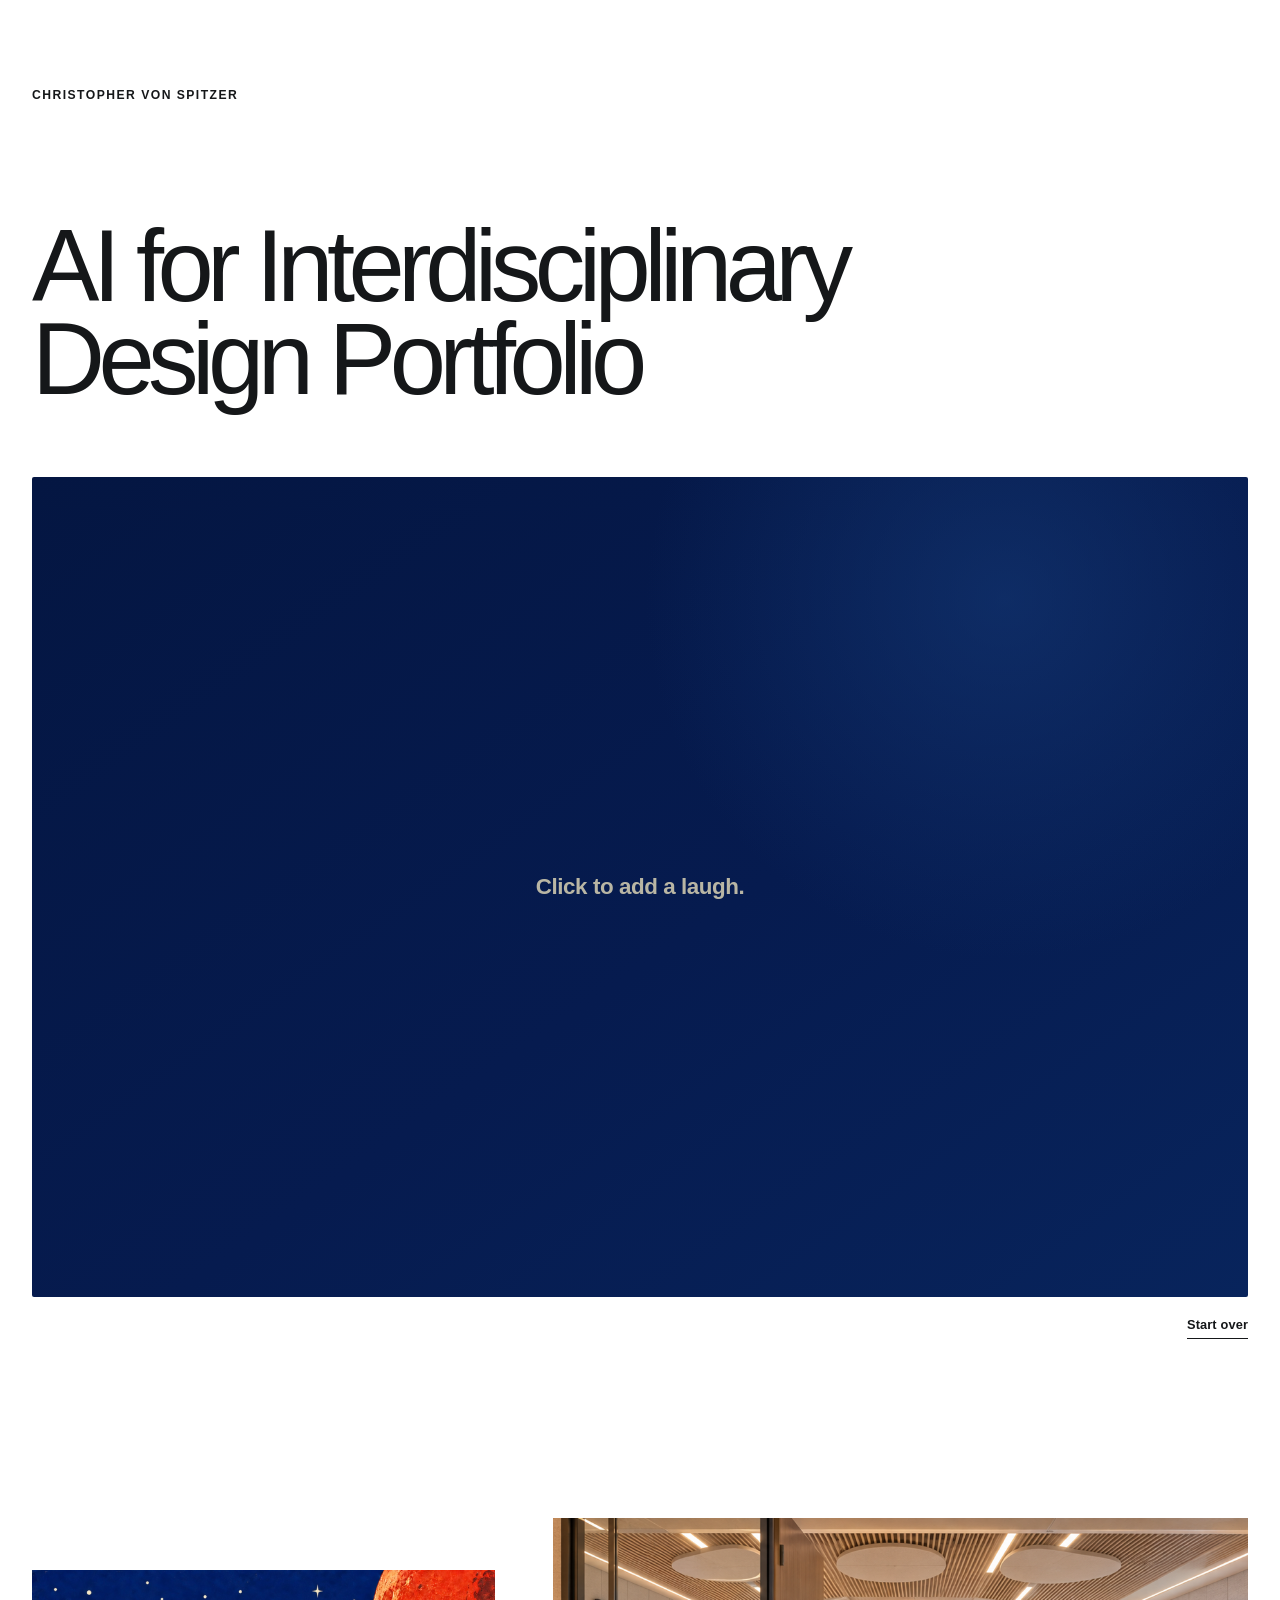
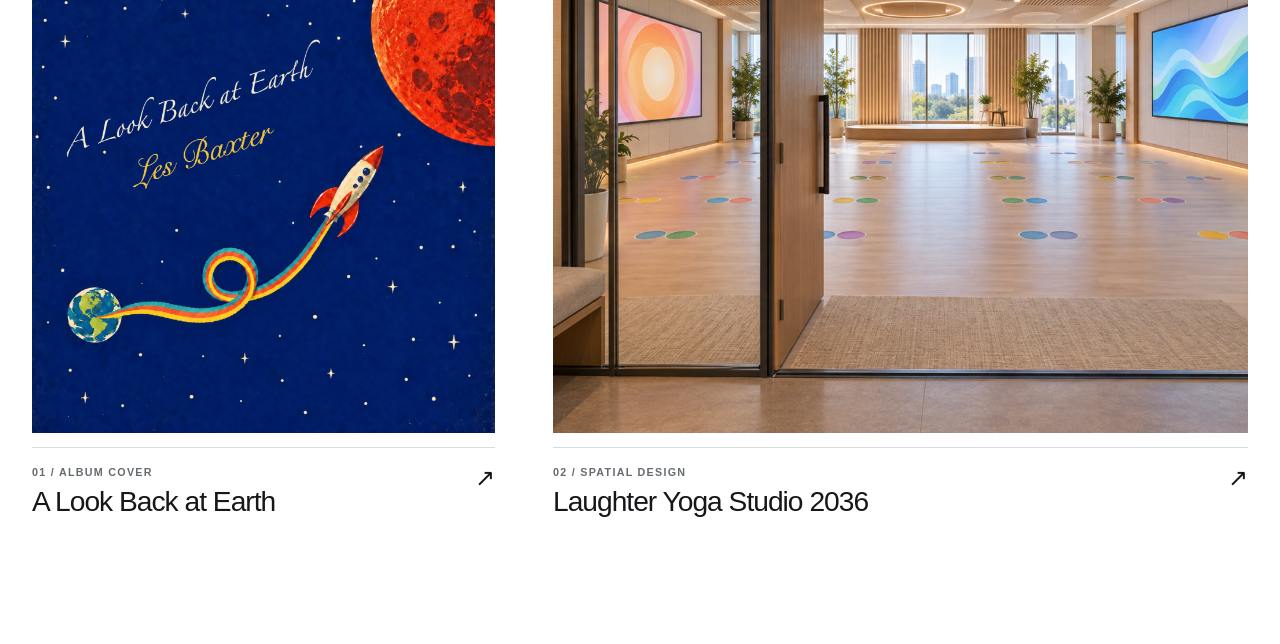
==== index.html @ 54fbd5b5 "Publish interdisciplinary design portfolio" ====
<!doctype html>
<html lang="en">
  <head>
    <meta charset="UTF-8" />
    <meta name="viewport" content="width=device-width, initial-scale=1" />
    <meta
      name="description"
      content="AI for Interdisciplinary Design Portfolio by Christopher von Spitzer"
    />
    <title>AI for Interdisciplinary Design Portfolio — Christopher von Spitzer</title>
    <link rel="stylesheet" href="assets/css/styles.css" />
  </head>
  <body>
    <main>
      <header class="masthead page-shell">
        <p class="eyebrow">Christopher von Spitzer</p>
        <h1>AI for Interdisciplinary<br />Design Portfolio</h1>
      </header>

      <section class="ribbon-section page-shell" aria-label="Interactive laughter field">
        <div
          class="ribbon-field"
          id="ribbon-field"
          role="button"
          tabindex="0"
          aria-label="Interactive laughter field. Click, tap, or press Enter to add a laugh."
        >
          <canvas id="ribbon-canvas"></canvas>
          <p class="field-hint">Click to add a laugh.</p>
        </div>
        <button class="start-over" id="start-over" type="button">Start over</button>
      </section>

      <section class="projects page-shell" aria-label="Projects">
        <div class="project-grid">
          <a class="project-card project-card--cover" href="album.html">
            <div class="project-image project-image--cover">
              <picture>
                <source srcset="assets/images/final_cover_album-web.jpg" type="image/jpeg" />
                <img
                  src="assets/images/final_cover_album.png"
                  alt="Album cover with angled title lettering following a retro rocket’s looping path from Earth"
                />
              </picture>
            </div>
            <div class="project-meta">
              <div>
                <p class="project-number">01 / Album cover</p>
                <h3>A Look Back at Earth</h3>
              </div>
              <span class="project-arrow" aria-hidden="true">↗</span>
            </div>
          </a>

          <a class="project-card project-card--studio" href="studio.html">
            <div class="project-image project-image--studio">
              <img
                src="assets/images/original-preview.png"
                alt="Concept image of a bright, plant-filled laughter yoga studio"
              />
            </div>
            <div class="project-meta">
              <div>
                <p class="project-number">02 / Spatial design</p>
                <h3>Laughter Yoga Studio 2036</h3>
              </div>
              <span class="project-arrow" aria-hidden="true">↗</span>
            </div>
          </a>
        </div>
      </section>
    </main>

    <script src="assets/js/ribbons.js"></script>
  </body>
</html>
---- assets/css/styles.css ----
:root {
  color-scheme: light;
  --ink: #151719;
  --muted: #666b70;
  --paper: #ffffff;
  --line: #d9dcdf;
  --navy: #061b4f;
  --cream: #fff3c6;
  --turquoise: #36c6c6;
  --coral: #ff624d;
  --yellow: #ffd91c;
  --page: min(1480px, calc(100vw - 64px));
}

* {
  box-sizing: border-box;
}

html {
  scroll-behavior: smooth;
}

body {
  margin: 0;
  background: var(--paper);
  color: var(--ink);
  font-family: Inter, ui-sans-serif, -apple-system, BlinkMacSystemFont, "Segoe UI", sans-serif;
  -webkit-font-smoothing: antialiased;
}

img {
  display: block;
  max-width: 100%;
}

a {
  color: inherit;
}

.page-shell {
  width: var(--page);
  margin-inline: auto;
}

.masthead {
  min-height: 53vh;
  padding-block: clamp(40px, 7vw, 88px) 72px;
  display: flex;
  flex-direction: column;
  justify-content: space-between;
}

.eyebrow,
.project-number {
  margin: 0;
  font-size: 0.76rem;
  font-weight: 680;
  letter-spacing: 0.12em;
  line-height: 1.2;
  text-transform: uppercase;
}

h1,
h2,
h3,
p {
  text-wrap: balance;
}

h1 {
  max-width: 1100px;
  margin: 0;
  font-size: clamp(3.3rem, 7.9vw, 8rem);
  font-weight: 530;
  letter-spacing: -0.065em;
  line-height: 0.92;
}

.ribbon-section {
  padding-bottom: clamp(110px, 14vw, 210px);
}

.section-heading {
  display: flex;
  align-items: end;
  justify-content: space-between;
  gap: 32px;
  margin-bottom: 22px;
}

.section-heading h2 {
  margin: 0;
  font-size: clamp(1.45rem, 2.8vw, 2.4rem);
  font-weight: 520;
  letter-spacing: -0.035em;
  line-height: 1.05;
}

.section-heading > p:not(.eyebrow) {
  margin: 0;
  color: var(--muted);
  font-size: 0.88rem;
}

.ribbon-field {
  position: relative;
  height: clamp(500px, 66vw, 820px);
  overflow: hidden;
  border-radius: 2px;
  background:
    radial-gradient(circle at 80% 15%, rgb(19 54 114 / 65%), transparent 30%),
    linear-gradient(145deg, #041642, var(--navy) 55%, #08245c);
  cursor: crosshair;
  isolation: isolate;
  touch-action: manipulation;
}

.ribbon-field:focus-visible {
  outline: 3px solid var(--coral);
  outline-offset: 5px;
}

#ribbon-canvas {
  width: 100%;
  height: 100%;
}

.field-hint {
  position: absolute;
  inset: 50% auto auto 50%;
  z-index: -1;
  margin: 0;
  color: rgb(255 243 198 / 72%);
  font-size: clamp(1rem, 1.8vw, 1.4rem);
  font-weight: 650;
  letter-spacing: -0.02em;
  transform: translate(-50%, -50%);
  transition: opacity 240ms ease;
}

.ribbon-field.has-content .field-hint {
  opacity: 0;
}

.start-over {
  appearance: none;
  display: block;
  width: max-content;
  margin: 14px 0 0 auto;
  padding: 6px 0;
  border: 0;
  border-bottom: 1px solid currentColor;
  border-radius: 0;
  background: transparent;
  color: var(--ink);
  font: inherit;
  font-size: 0.8rem;
  font-weight: 650;
  letter-spacing: 0.01em;
  cursor: pointer;
}

.start-over:hover {
  color: var(--coral);
}

.start-over:focus-visible {
  outline: 3px solid var(--coral);
  outline-offset: 4px;
}

.projects {
  padding-bottom: clamp(80px, 10vw, 140px);
}

.project-grid {
  display: grid;
  grid-template-columns: minmax(0, 0.8fr) minmax(0, 1.2fr);
  gap: clamp(28px, 4.5vw, 72px);
  align-items: end;
}

.project-card {
  text-decoration: none;
}

.project-image {
  overflow: hidden;
  background: #eceef0;
}

.project-image img {
  width: 100%;
  height: 100%;
  object-fit: cover;
  transition: transform 600ms cubic-bezier(0.22, 1, 0.36, 1);
}

.project-image picture {
  display: block;
  width: 100%;
  height: 100%;
}

.project-image--cover {
  aspect-ratio: 1 / 1;
}

.project-image--cover img {
  object-fit: contain;
  object-position: center;
}

.project-image--studio {
  aspect-ratio: 1.35 / 1;
}

.project-card:hover .project-image img,
.project-card:focus-visible .project-image img {
  transform: scale(1.025);
}

.project-card:focus-visible {
  outline: 3px solid var(--navy);
  outline-offset: 6px;
}

.project-meta {
  display: flex;
  justify-content: space-between;
  gap: 24px;
  padding-top: 18px;
  border-top: 1px solid var(--line);
  margin-top: 14px;
}

.project-number {
  margin-bottom: 8px;
  color: var(--muted);
  font-size: 0.67rem;
}

.project-meta h3 {
  margin: 0;
  font-size: clamp(1.25rem, 2.2vw, 2rem);
  font-weight: 520;
  letter-spacing: -0.035em;
  line-height: 1.05;
}

.project-arrow {
  font-size: 1.5rem;
  line-height: 1;
  transition: transform 220ms ease;
}

.project-card:hover .project-arrow,
.project-card:focus-visible .project-arrow {
  transform: translate(3px, -3px);
}

@media (max-width: 760px) {
  :root {
    --page: calc(100vw - 32px);
  }

  .masthead {
    min-height: 46vh;
    padding-bottom: 48px;
  }

  h1 {
    font-size: clamp(3rem, 15vw, 5rem);
  }

  .section-heading {
    display: block;
  }

  .section-heading > p:not(.eyebrow) {
    margin-top: 7px;
  }

  .ribbon-field {
    height: 67vh;
    min-height: 480px;
  }

  .project-grid {
    grid-template-columns: 1fr;
    gap: 56px;
  }

  .project-image--cover {
    aspect-ratio: 1 / 1;
  }

  .project-image--studio {
    aspect-ratio: 1.15 / 1;
  }
}

@media (prefers-reduced-motion: reduce) {
  html {
    scroll-behavior: auto;
  }

  .project-image img,
  .project-arrow,
  .field-hint {
    transition: none;
  }
}

/* Project pages */
.project-page {
  min-height: 100vh;
}

.site-nav {
  display: flex;
  align-items: center;
  justify-content: space-between;
  gap: 32px;
  padding-block: 28px;
  border-bottom: 1px solid var(--line);
  font-size: 0.78rem;
  font-weight: 680;
  letter-spacing: 0.045em;
}

.site-nav a,
.project-footer a {
  text-decoration: none;
}

.site-nav a:hover,
.site-nav a:focus-visible,
.project-footer a:hover,
.project-footer a:focus-visible {
  color: var(--coral);
}

.site-nav a:focus-visible,
.project-footer a:focus-visible {
  outline: 3px solid var(--coral);
  outline-offset: 5px;
}

.site-nav__home {
  text-transform: uppercase;
}

.site-nav__next span {
  display: inline-block;
  margin-left: 6px;
}

.project-hero {
  padding-block: clamp(72px, 10vw, 150px) clamp(60px, 8vw, 120px);
}

.project-hero h1 {
  max-width: 1230px;
  margin: clamp(26px, 4vw, 58px) 0 clamp(54px, 7vw, 110px);
  font-size: clamp(4rem, 10.5vw, 10.5rem);
  font-weight: 530;
  letter-spacing: -0.07em;
  line-height: 0.84;
}

.project-details {
  display: grid;
  grid-template-columns: repeat(3, minmax(0, 1fr));
  gap: 28px;
  padding-top: 18px;
  border-top: 1px solid var(--ink);
}

.project-details p {
  margin: 0;
  font-size: clamp(0.78rem, 1.15vw, 1rem);
  line-height: 1.45;
}

.project-section {
  padding-bottom: clamp(80px, 10.5vw, 160px);
}

.project-section__heading {
  display: block;
  margin-bottom: clamp(30px, 4vw, 58px);
  padding-top: 18px;
  border-top: 1px solid var(--ink);
}

.project-section__heading h2 {
  margin: 14px 0 0;
  font-size: clamp(2rem, 5.2vw, 5rem);
  font-weight: 520;
  letter-spacing: -0.055em;
  line-height: 0.95;
}

.media-figure {
  margin: 0;
}

.media-figure img {
  display: block;
  width: 100%;
  height: auto;
}

.media-figure picture {
  display: block;
  width: 100%;
}

.media-figure figcaption {
  width: 100%;
  max-width: none;
  margin-top: 14px;
  padding-top: 12px;
  border-top: 1px solid var(--line);
  color: #34383c;
  font-size: clamp(0.82rem, 1vw, 0.94rem);
  line-height: 1.5;
}

.media-figure--portrait {
  width: 100%;
  margin-inline: 0;
}

.process-grid {
  display: grid;
  gap: clamp(28px, 3vw, 48px);
  align-items: start;
}

.process-grid--three {
  grid-template-columns: 1fr;
}

.studio-sequence,
.final-stills {
  display: grid;
  gap: clamp(60px, 8.5vw, 126px);
}

.media-figure--plan {
  width: 100%;
  margin-inline: 0;
}

.media-figure--iteration {
  width: 100%;
  margin-inline: 0;
}

.final-stills .media-figure:nth-child(even) {
  width: 100%;
  margin-left: 0;
}

.project-footer {
  display: flex;
  align-items: center;
  justify-content: space-between;
  gap: 30px;
  padding-block: clamp(30px, 5vw, 64px);
  border-top: 1px solid var(--ink);
  font-size: clamp(0.9rem, 1.4vw, 1.15rem);
  font-weight: 620;
}

@media (max-width: 760px) {
  .site-nav {
    padding-block: 20px;
    font-size: 0.68rem;
  }

  .site-nav__next {
    text-align: right;
  }

  .project-hero {
    padding-block: 72px 68px;
  }

  .project-hero h1 {
    margin-block: 28px 56px;
    font-size: clamp(3.5rem, 17vw, 5.4rem);
    line-height: 0.88;
  }

  .project-details {
    grid-template-columns: 1fr;
    gap: 10px;
  }

  .project-section {
    padding-bottom: 80px;
  }

  .project-section__heading {
    margin-bottom: 30px;
  }

  .media-figure--portrait,
  .media-figure--plan,
  .media-figure--iteration,
  .final-stills .media-figure:nth-child(even) {
    width: 100%;
    margin-inline: 0;
  }

  .process-grid--three {
    grid-template-columns: 1fr;
    gap: 44px;
  }

  .studio-sequence,
  .final-stills {
    gap: 52px;
  }

  .project-footer {
    align-items: flex-start;
    flex-direction: column;
  }
}
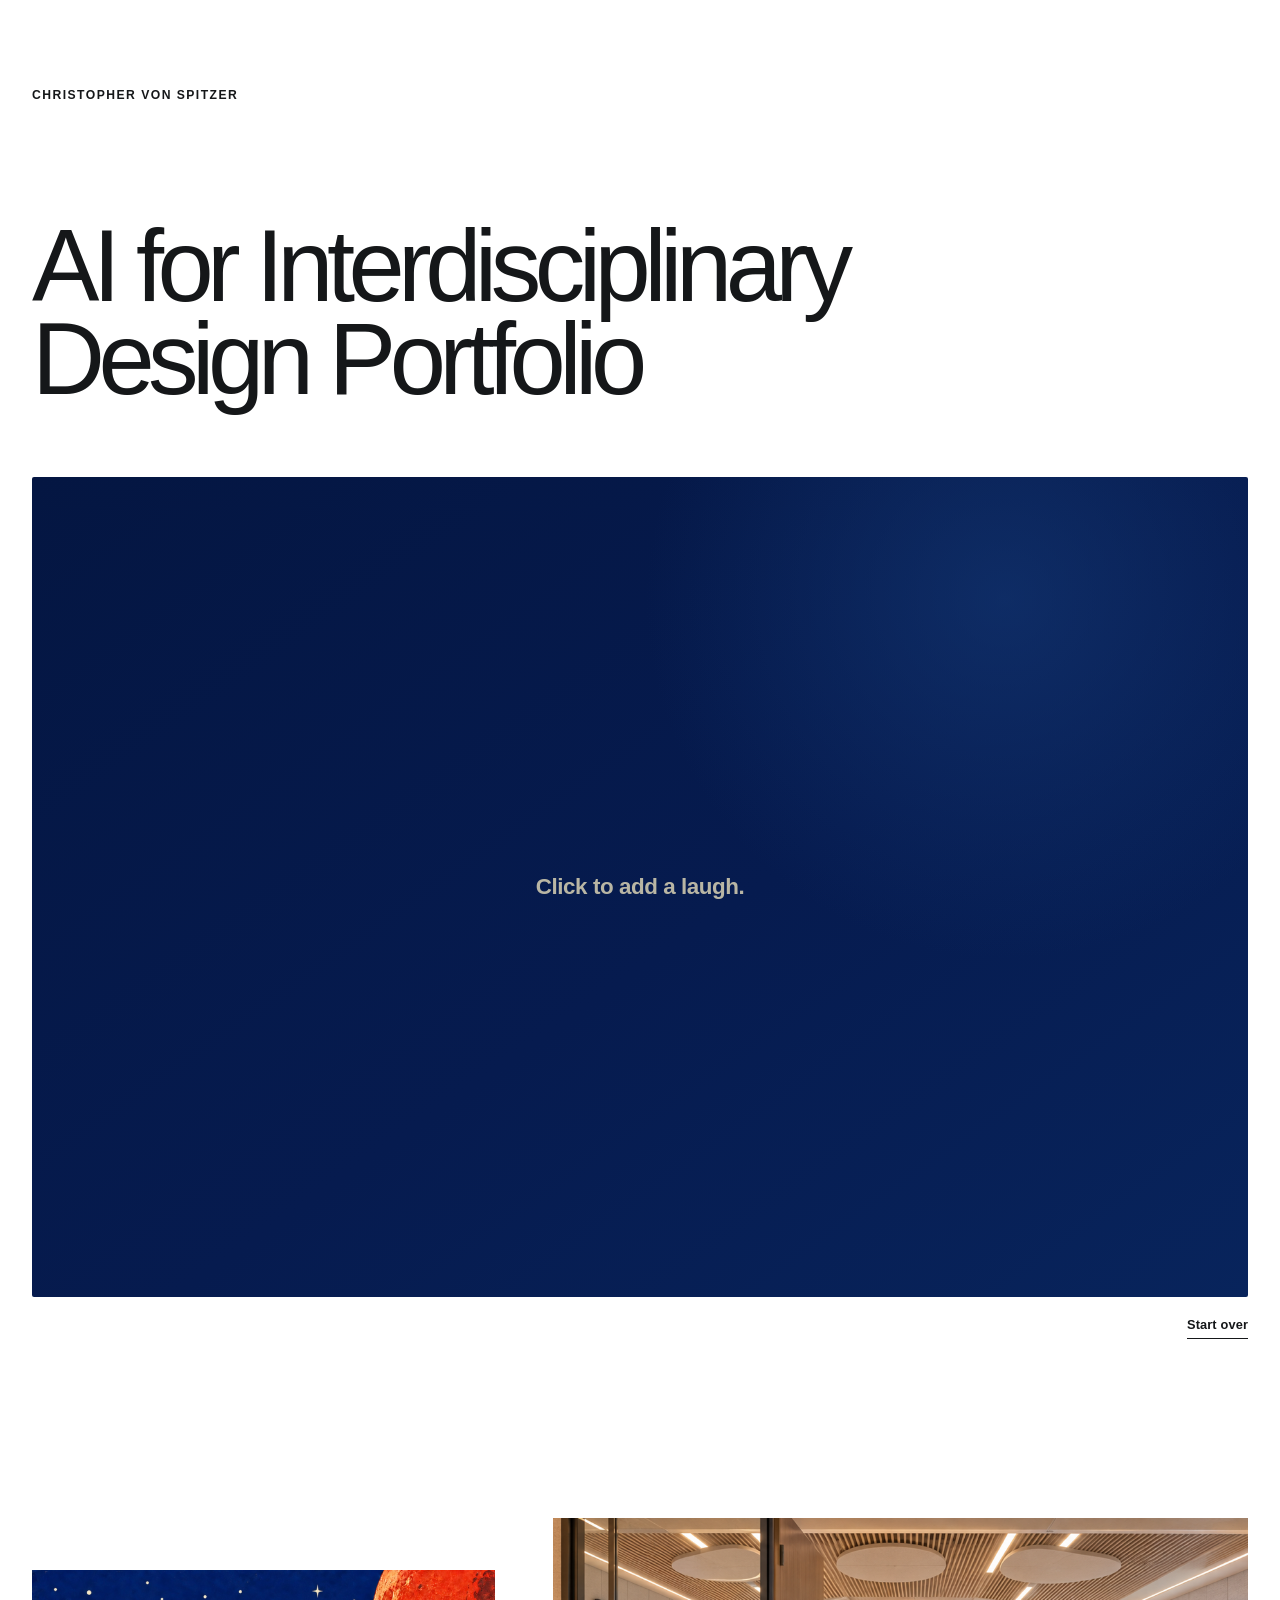
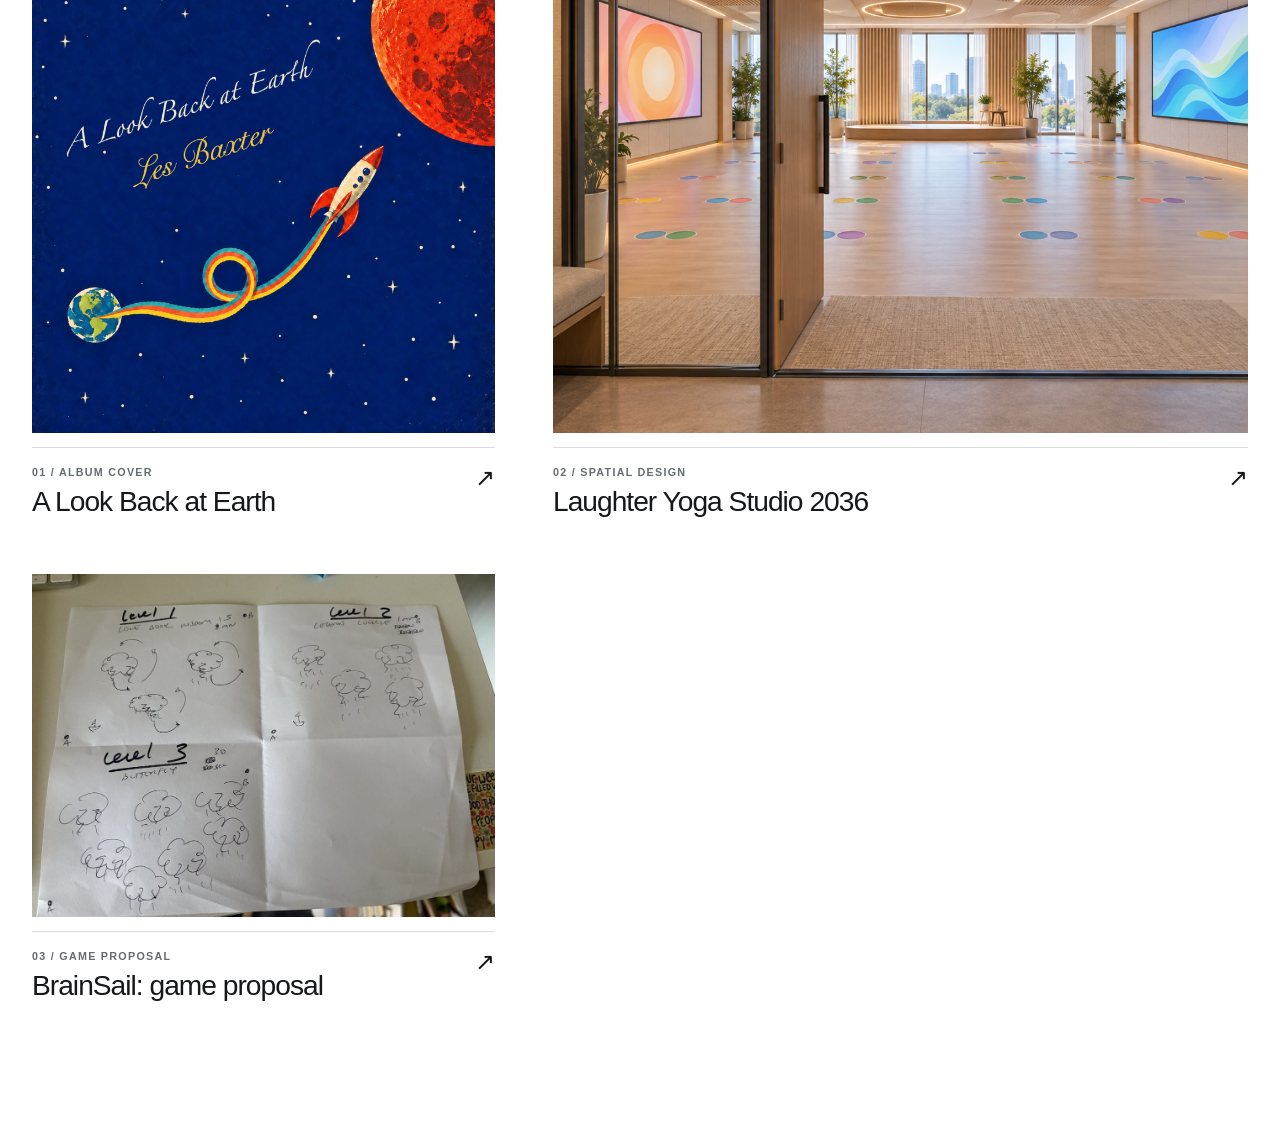
==== commit 8163c835: "Add BrainSail game proposal page" ====
--- a/index.html
+++ b/index.html
@@ -67,6 +67,22 @@
               <span class="project-arrow" aria-hidden="true">↗</span>
             </div>
           </a>
+
+          <a class="project-card" href="brainsail-proposal/">
+            <div class="project-image project-image--studio">
+              <img
+                src="brainsail-proposal/assets/sketch-6620.jpg"
+                alt="BrainSail game proposal concept sketch"
+              />
+            </div>
+            <div class="project-meta">
+              <div>
+                <p class="project-number">03 / Game proposal</p>
+                <h3>BrainSail: game proposal</h3>
+              </div>
+              <span class="project-arrow" aria-hidden="true">↗</span>
+            </div>
+          </a>
         </div>
       </section>
     </main>
--- a/assets/css/styles.css
+++ b/assets/css/styles.css
@@ -433,6 +433,36 @@
   margin-inline: 0;
 }
 
+.listen-section__description {
+  margin: 0;
+  color: #34383c;
+  font-size: clamp(0.92rem, 1.2vw, 1.08rem);
+  line-height: 1.5;
+}
+
+.listen-section__link {
+  margin: clamp(28px, 3vw, 44px) 0 0;
+  font-size: clamp(1.1rem, 2vw, 1.6rem);
+  font-weight: 560;
+  line-height: 1.2;
+}
+
+.listen-section__link a {
+  display: inline-block;
+  padding-block: 6px;
+  text-underline-offset: 0.25em;
+}
+
+.listen-section__link a:hover,
+.listen-section__link a:focus-visible {
+  color: var(--coral);
+}
+
+.listen-section__link a:focus-visible {
+  outline: 3px solid var(--coral);
+  outline-offset: 4px;
+}
+
 .process-grid {
   display: grid;
   gap: clamp(28px, 3vw, 48px);
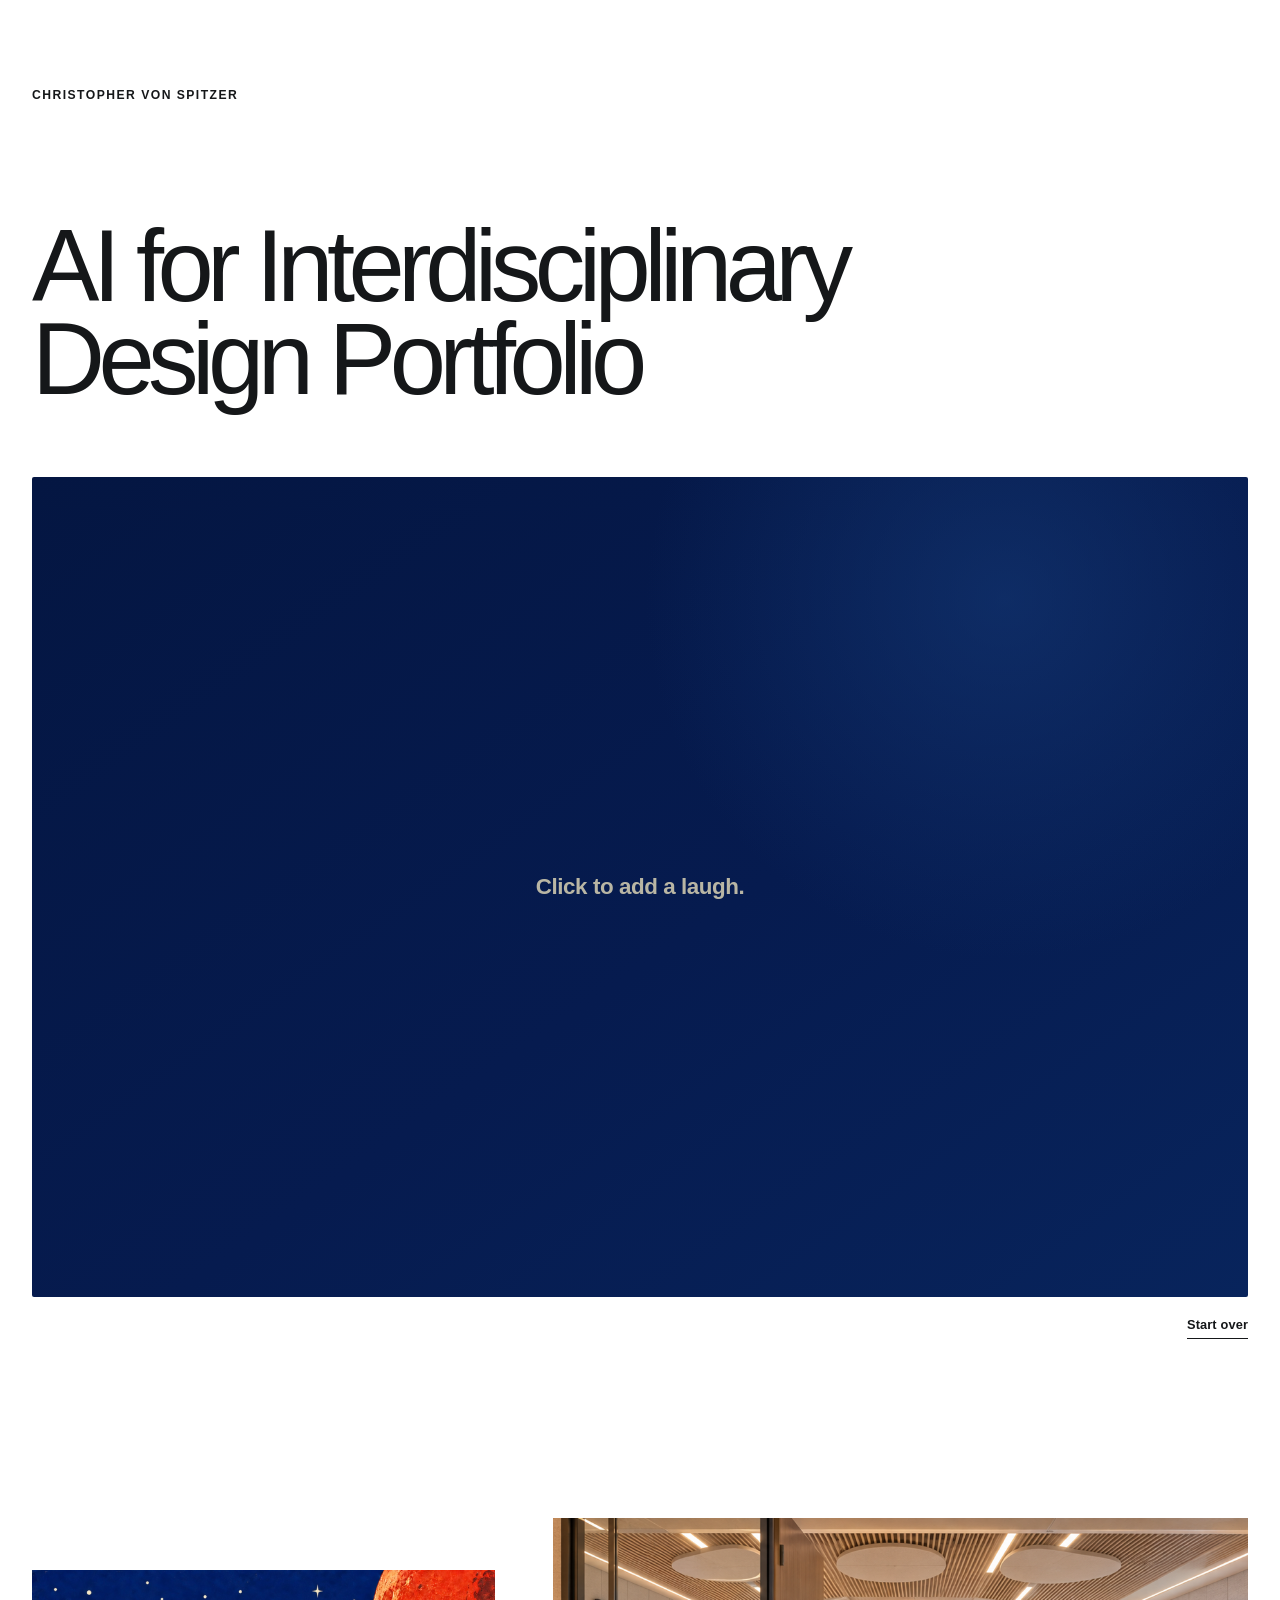
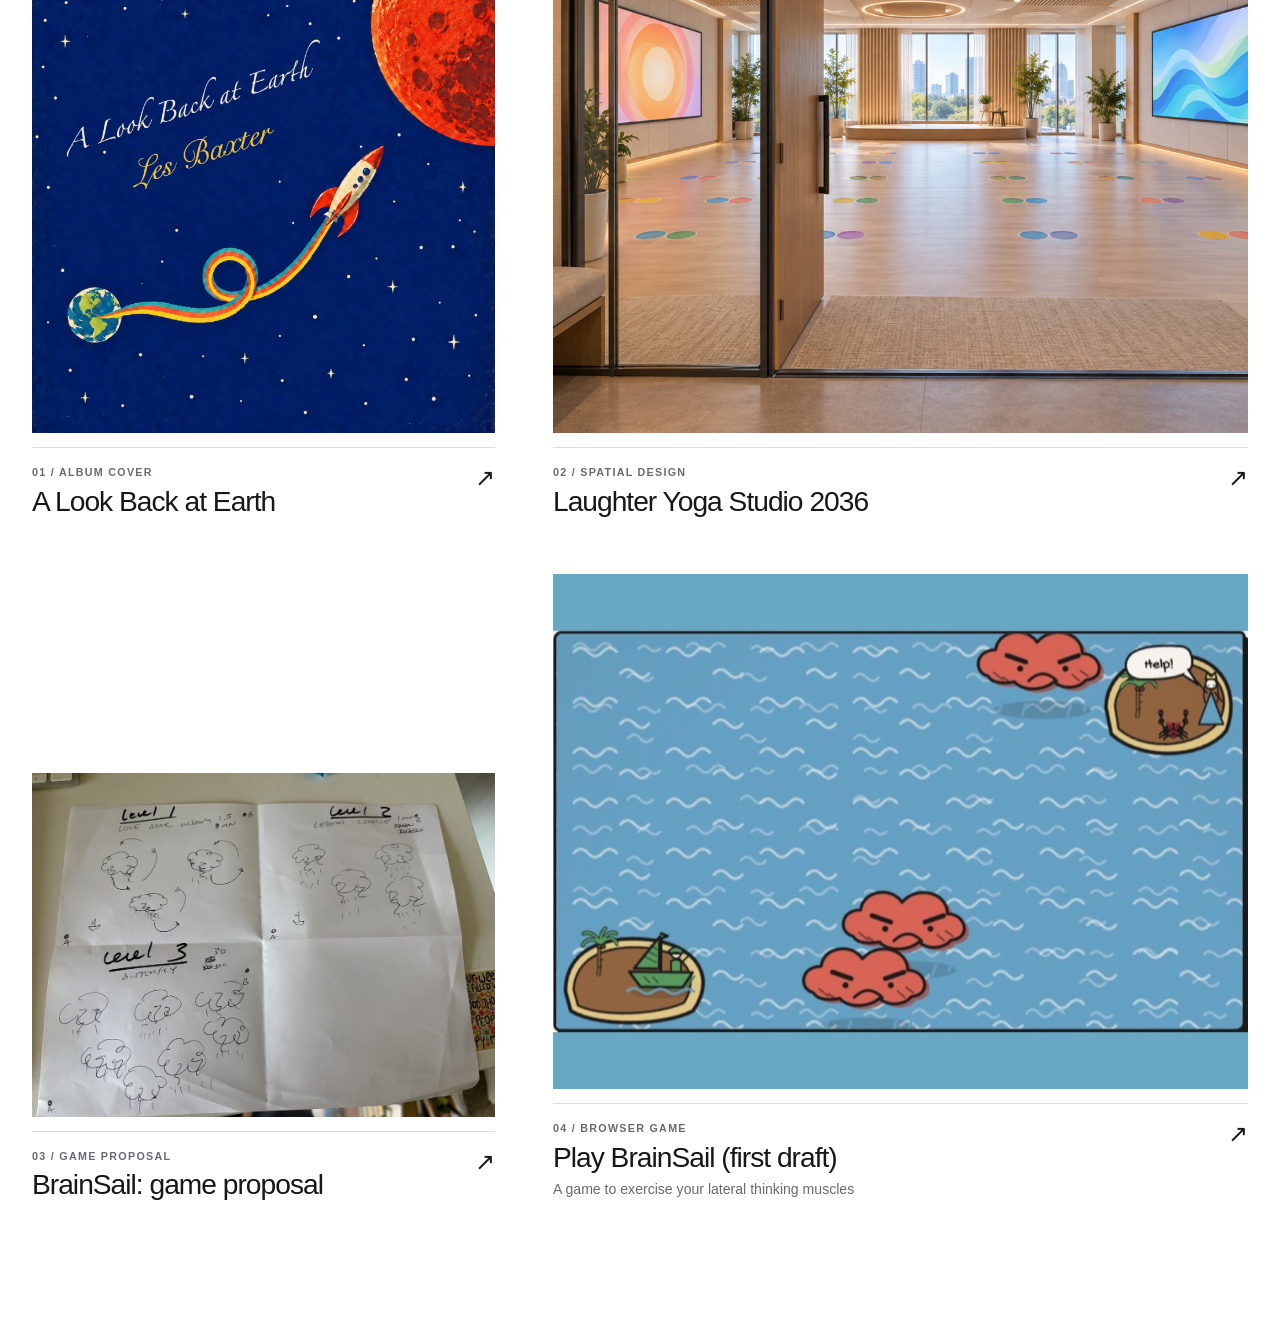
==== commit f2244cac: "Add BrainSail first draft (playable), link from portfolio" ====
--- a/index.html
+++ b/index.html
@@ -83,6 +83,23 @@
               <span class="project-arrow" aria-hidden="true">↗</span>
             </div>
           </a>
+
+          <a class="project-card" href="brainsail-game/">
+            <div class="project-image project-image--studio">
+              <img
+                src="assets/images/brainsail-game-thumb.jpg"
+                alt="BrainSail game screenshot: a green boat on a small island, angry red storm clouds, and a princess on another island calling for help"
+              />
+            </div>
+            <div class="project-meta">
+              <div>
+                <p class="project-number">04 / Browser game</p>
+                <h3>Play BrainSail (first draft)</h3>
+                <p class="project-subtitle">A game to exercise your lateral thinking muscles</p>
+              </div>
+              <span class="project-arrow" aria-hidden="true">↗</span>
+            </div>
+          </a>
         </div>
       </section>
     </main>
--- a/assets/css/styles.css
+++ b/assets/css/styles.css
@@ -248,6 +248,13 @@
   line-height: 1.05;
 }
 
+.project-subtitle {
+  margin: 8px 0 0;
+  color: var(--muted);
+  font-size: 0.88rem;
+  line-height: 1.4;
+}
+
 .project-arrow {
   font-size: 1.5rem;
   line-height: 1;
